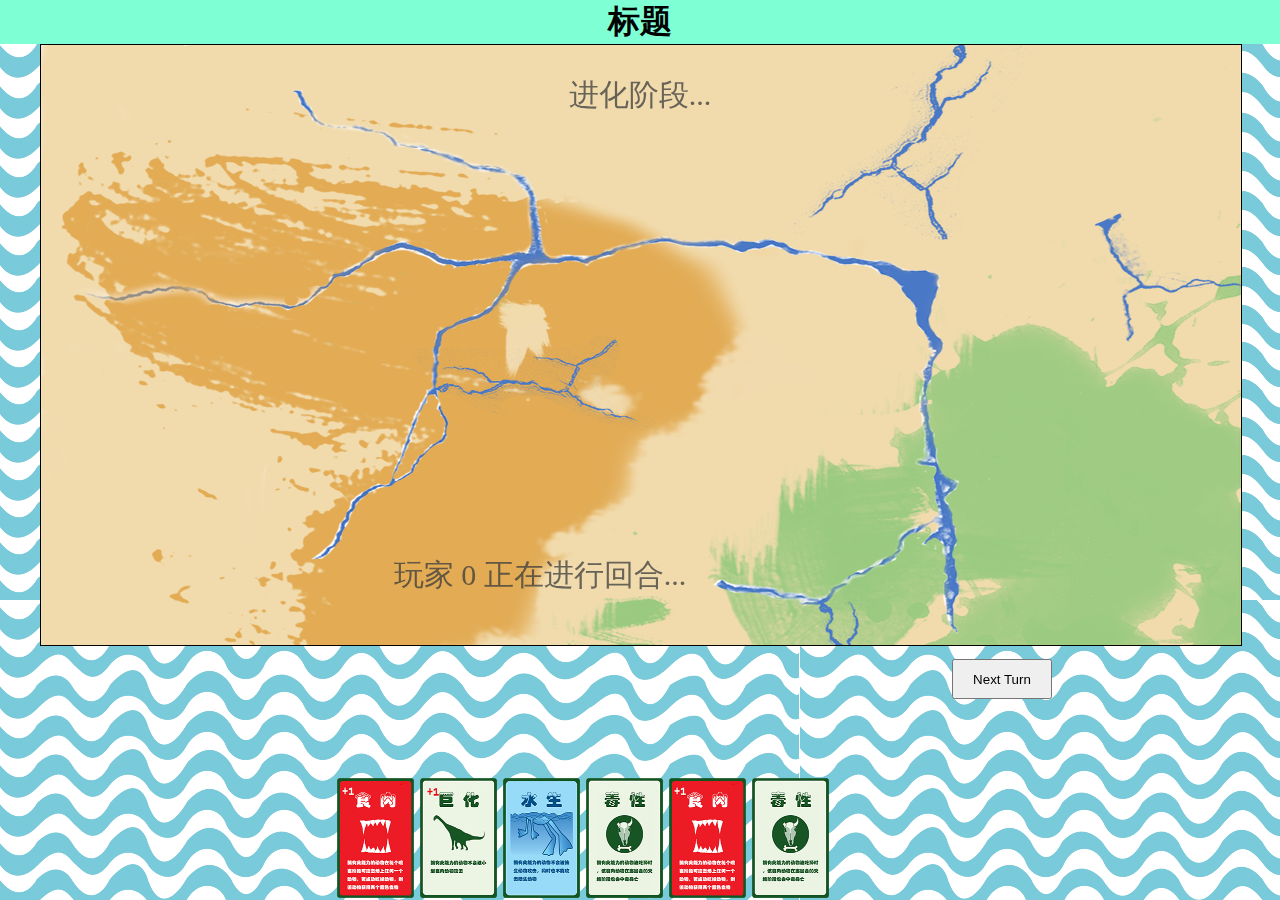
==== game.html @ cef131b4 "change name" ====
<!DOCTYPE <!DOCTYPE html>
<html>
<head>
    <meta charset="utf-8" />
    <meta http-equiv="X-UA-Compatible" content="IE=edge">
    <title>进化：物种起源</title>
    <meta name="viewport" content="width=device-width, initial-scale=1">
    <link rel="stylesheet" type="text/css" media="screen" href="main.css" />
    <script src="js/main.js"></script>
    <script src="js/game.js"></script>
    <script src="js/cmd.js"></script>
    <script src="js/card.js"></script>
    <script src="js/jquery-3.3.1.min.js"></script>
    <script src="js/anime.js"></script>
    <style>
        body{background-image: url(image/bolang.png)}
    </style>
</head>
<body onload="main()">
    <div class = "container" >
        <div class="top">
            <h1>标题</h1>
        </div>
        <div>
            <div class="game-div" style="margin: 0 auto;">
                <div class="game-div2">
                    <div class="food-div">
                        <div class="attack-div">
                            <canvas class="game-canvas" width="1200px" height="600px"></canvas>
                            <canvas class="game-canvas2" width="1200px" height="600px"></canvas>
                            <canvas class="text-canvas" width="1200px" height="600px"></canvas>
                            <canvas class="info-canvas" width="1200px" height="600px"></canvas>
                            <canvas class="food-canvas" width="1200px" height="600px"></canvas>
                            <canvas class="mark-canvas" width="1200px" height="600px"></canvas>
                            <canvas class="temp-canvas" width="1200px" height="600px"></canvas>
                            <canvas class="board-canvas" width="1200px" height="600px"></canvas>
                        </div>
                    </div>
                </div>
            </div>
            <div class="handcard-div">
                <table class="handcard">
                    <tbody>
                    <tr>
                        <td>1</td><td>2</td><td>3</td><td>4</td><td>5</td><td>6</td><td>7</td><td>8</td><td>9</td>
                    </tr>
                    </tbody>
                </table>
                <input type="button" value="Next Turn" class="next-turn" />
                <input type="button" value="Next Player" class="next-player" />
            </div>
        </div>
    </div>
</body>
</html>
---- main.css ----
*{margin: 0; padding: 0;}
body{background-color: aqua;}
img{-moz-user-select: none;   
    -webkit-user-select: none;   
    -ms-user-select: none;   
    -khtml-user-select: none;   
    user-select: none;  }
.top{background-color: aquamarine;}

h1{text-align: center;}

.game-div{margin: 0 auto; width: 1200px; height: 600px; /*border: 5px solid green;*/ position:relative;}
.game-div2{width: 1200px; height: 600px; /*border: 2px yellowgreen solid;*/}
.food-div{width: 1200px; height: 600px; /*border: 2px greenyellow solid;*/}
.attack-div{width: 1200px; height: 600px;}

.game-canvas{
    border: 1px solid black; background-image: url(background.png); background-repeat: no-repeat;
    position: absolute; z-index: -10;
}
.game-canvas2{
    position: absolute; z-index: -5;
}
.text-canvas{
    position: absolute; z-index: -7;
}
.info-canvas{
    position: absolute; z-index: -6;
}
.food-canvas{
    position: absolute; z-index: -8;
}
.mark-canvas{
    position: absolute; z-index: -1;
}
.temp-canvas{
    position: absolute; z-index: 0;
}
.board-canvas{
    position: absolute; z-index: -10;
}

.handcard-div{width: 1200px; height: 70px; margin: 0 auto; /*border: 3px black solid;*/} 
.handcard{
    margin: -20px 100px 0 0; height: 70px; width: 750px; position: absolute; left: 26%; bottom: 0px; 
    /*border: 2px black solid;*/
}
.handcard td{
    height:120px; width: 77px; 
    /*border: 3px solid black; background-color: gold;*/ 
    text-align: center;
}

.next-turn{
    position: absolute; z-index: 10; right: 10%;
    width: 100px; height: 40px;  margin-right: 100px; margin-top: 15px; cursor: pointer;
}
.next-player{
    position: relative; display: none;
    width: 100px; height: 40px; float: right;  margin-top: -25px; margin-right: -100px; margin-bottom: -15px; cursor: pointer;
}
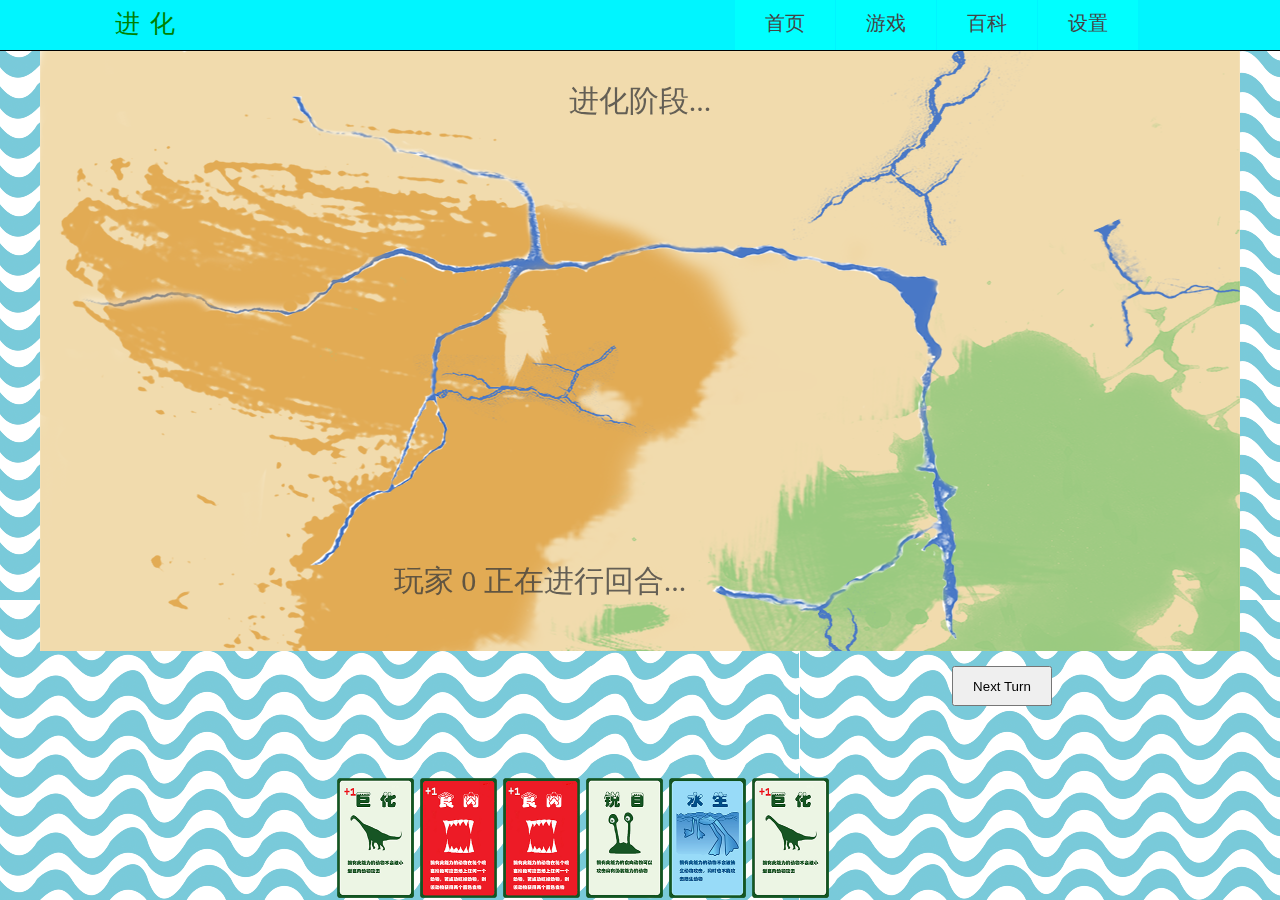
==== commit 12d8011a: "- new game ui" ====
--- a/game.html
+++ b/game.html
@@ -12,14 +12,44 @@
     <script src="js/card.js"></script>
     <script src="js/jquery-3.3.1.min.js"></script>
     <script src="js/anime.js"></script>
+    
     <style>
         body{background-image: url(image/bolang.png)}
+        li{list-style-type: none;}
+        a{text-decoration: none;}
     </style>
 </head>
 <body onload="main()">
     <div class = "container" >
         <div class="top">
-            <h1>标题</h1>
+            <p class="title">进化</p>
+            <ul class='nav'>
+                <li><a class="set">设置</a></li>
+                <li><a>百科</a></li>
+                <li><a href="game.html">游戏</a></li>
+                <li><a>首页</a></li>
+            </ul>
+        </div>
+        <div class="set-menu" >
+            <div class="set-menu1">
+                玩家人数：<select class="playerID">
+                    <option value = "0">0</option>
+                    <option value = "1">1</option>
+                    <option value = "2">2</option>
+                    <option value = "3">3</option>
+                </select>
+                <input type="button" value="设置" class="set-button"/>
+            </div>
+            <div>
+                登录玩家：<select class="playerID">
+                    <option value = "0">0</option>
+                    <option value = "1">1</option>
+                    <option value = "2">2</option>
+                    <option value = "3">3</option>
+                </select>
+                <input type="button" value="登录" class="log-button"/>
+            </div>
+            <p>等待游戏中...</p>
         </div>
         <div>
             <div class="game-div" style="margin: 0 auto;">
@@ -42,7 +72,7 @@
                 <table class="handcard">
                     <tbody>
                     <tr>
-                        <td>1</td><td>2</td><td>3</td><td>4</td><td>5</td><td>6</td><td>7</td><td>8</td><td>9</td>
+                        <td></td><td></td><td></td><td></td><td></td><td></td><td></td><td></td><td></td>
                     </tr>
                     </tbody>
                 </table>
@@ -51,5 +81,35 @@
             </div>
         </div>
     </div>
+
+    <script>
+        $(document).ready(function(){
+            var menu = $('.set-menu');
+            var set = $('.set');
+            var flag = false;
+            menu.hide();
+            set.mouseenter(function(){
+                menu.slideToggle();
+            });
+            set.mouseleave(function(){
+                clearTimeout();
+                flag = false;
+                setTimeout(function(){
+                    if (!flag)
+                        menu.slideToggle();
+                }, 300);
+            });
+            menu.mouseenter(function(){
+                clearTimeout();
+                flag = true;
+                //console.log(1);
+            });
+            menu.mouseleave(function(){
+                menu.slideToggle();
+            });
+            
+        });
+        
+    </script>
 </body>
 </html>--- a/main.css
+++ b/main.css
@@ -1,13 +1,52 @@
 *{margin: 0; padding: 0;}
 body{background-color: aqua;}
-img{-moz-user-select: none;   
+body{
+    -moz-user-select: none;   
     -webkit-user-select: none;   
     -ms-user-select: none;   
     -khtml-user-select: none;   
-    user-select: none;  }
-.top{background-color: aquamarine;}
+    user-select: none;
+}
 
-h1{text-align: center;}
+.top{
+    width: 100%;
+    height: 50px;
+    background-color:#00F5FF;
+    border-bottom: 1px black solid;
+}
+.top .title{
+    letter-spacing: 10px;
+    width: 70px;
+    height: 30px;
+    font-size: 25px; color: green; 
+    text-align: center;
+    margin-top: 7px;
+    margin-left: 9%;
+    float: left;
+}
+.nav{
+    margin-right: 11%;
+}
+.nav li{
+    font-size: 20px; color: #444; text-align: center;
+    height: 40px; width: 100px; background-color: #00FFFF; 
+    float:right; margin-right: 1px;
+}
+.nav li:hover{cursor: pointer; background-color: aliceblue;}
+.nav li a{
+    font-size: 20px; color: #444; text-align: center;
+    display: block; height: 100%; padding-top: 10px; background-color: #00FFFF;
+}
+.set-menu{
+    position: absolute; z-index: 10;
+    width: 200px; height: 120px; background-color: aliceblue;
+    right: 4.6%; padding: 30px;
+}
+.set-menu1{height: 50px;}
+.set-menu select{width: 50px; height: 30px;}
+.set-menu .set-button{width: 40px; height: 25px; float: right;}
+.set-menu .log-button{width: 40px; height: 25px; float: right;}
+.set-menu p{width: 100px; height: 25px; margin-top: 20px;}
 
 .game-div{margin: 0 auto; width: 1200px; height: 600px; /*border: 5px solid green;*/ position:relative;}
 .game-div2{width: 1200px; height: 600px; /*border: 2px yellowgreen solid;*/}
@@ -15,7 +54,7 @@
 .attack-div{width: 1200px; height: 600px;}
 
 .game-canvas{
-    border: 1px solid black; background-image: url(background.png); background-repeat: no-repeat;
+    /*border: 1px solid black;*/ background-image: url(background.png); background-repeat: no-repeat;
     position: absolute; z-index: -10;
 }
 .game-canvas2{
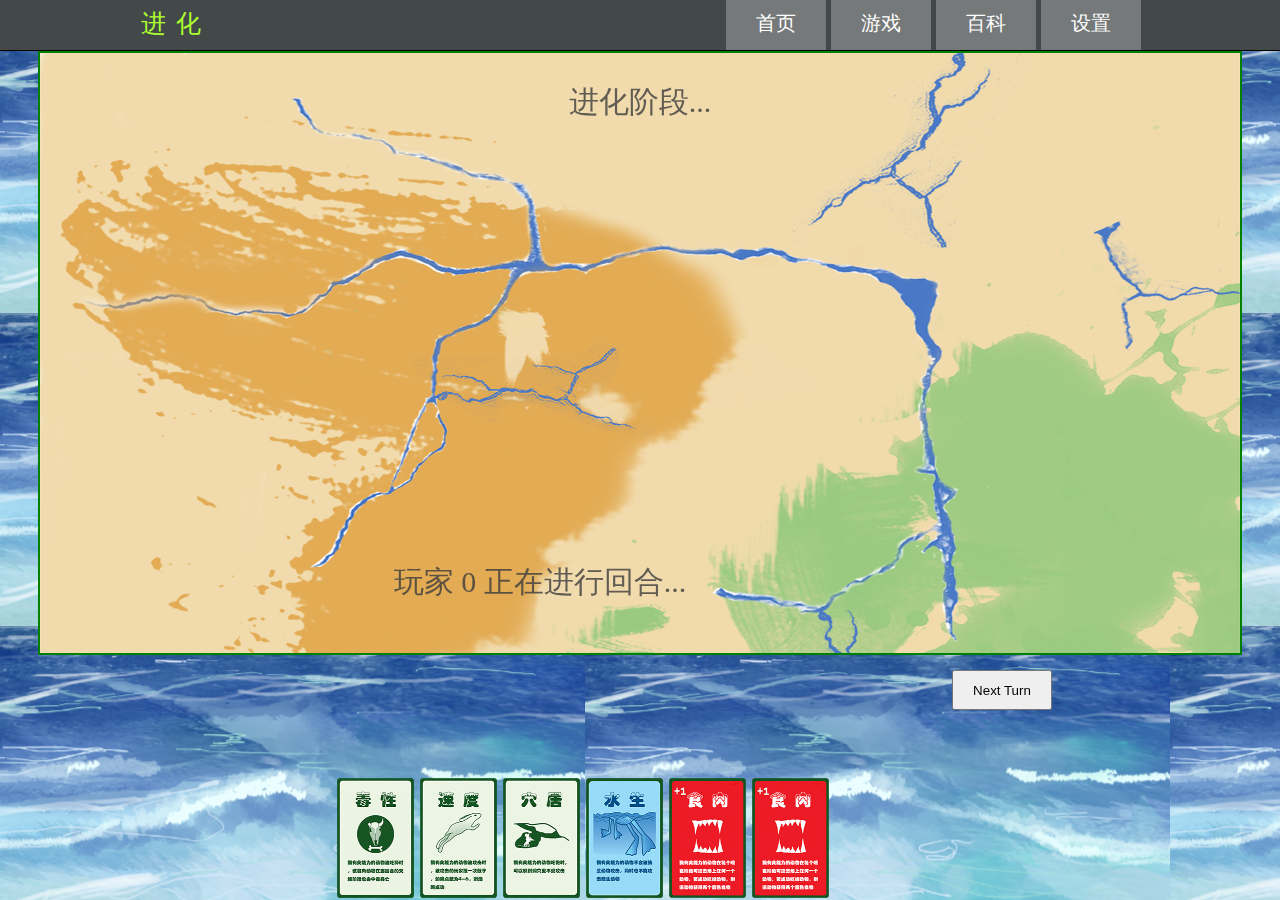
==== commit 306e647c: "- beautify ui" ====
--- a/game.html
+++ b/game.html
@@ -14,9 +14,10 @@
     <script src="js/anime.js"></script>
     
     <style>
-        body{background-image: url(image/bolang.png)}
+        body{background-image: url(image/bolang2.png)}
         li{list-style-type: none;}
         a{text-decoration: none;}
+        .top{background-image: url();}
     </style>
 </head>
 <body onload="main()">
--- a/main.css
+++ b/main.css
@@ -1,5 +1,5 @@
 *{margin: 0; padding: 0;}
-body{background-color: aqua;}
+body{background-color:white;}
 body{
     -moz-user-select: none;   
     -webkit-user-select: none;   
@@ -11,32 +11,33 @@
 .top{
     width: 100%;
     height: 50px;
-    background-color:#00F5FF;
+    background-color:rgb(67, 73, 73);
     border-bottom: 1px black solid;
 }
 .top .title{
     letter-spacing: 10px;
     width: 70px;
     height: 30px;
-    font-size: 25px; color: green; 
+    font-size: 25px; color: greenyellow; 
     text-align: center;
     margin-top: 7px;
-    margin-left: 9%;
+    margin-left: 11%;
     float: left;
 }
 .nav{
-    margin-right: 11%;
+    margin-right: 10.5%;
 }
 .nav li{
-    font-size: 20px; color: #444; text-align: center;
-    height: 40px; width: 100px; background-color: #00FFFF; 
-    float:right; margin-right: 1px;
+    font-size: 20px; color: #FFF; text-align: center;
+    height: 40px; width: 100px; 
+    float:right; margin-right: 5px;
 }
-.nav li:hover{cursor: pointer; background-color: aliceblue;}
 .nav li a{
-    font-size: 20px; color: #444; text-align: center;
-    display: block; height: 100%; padding-top: 10px; background-color: #00FFFF;
+    font-size: 20px; color: #FFF; text-align: center;
+    display: block; height: 100%; padding-top: 10px; background-color: rgb(117, 121, 121);
 }
+.nav li a:hover{cursor: pointer; background-color: aliceblue; color: rgb(117, 121, 121);}
+
 .set-menu{
     position: absolute; z-index: 10;
     width: 200px; height: 120px; background-color: aliceblue;
@@ -48,7 +49,7 @@
 .set-menu .log-button{width: 40px; height: 25px; float: right;}
 .set-menu p{width: 100px; height: 25px; margin-top: 20px;}
 
-.game-div{margin: 0 auto; width: 1200px; height: 600px; /*border: 5px solid green;*/ position:relative;}
+.game-div{margin: 0 auto; width: 1200px; height: 600px; border: 2px solid green; position:relative;}
 .game-div2{width: 1200px; height: 600px; /*border: 2px yellowgreen solid;*/}
 .food-div{width: 1200px; height: 600px; /*border: 2px greenyellow solid;*/}
 .attack-div{width: 1200px; height: 600px;}
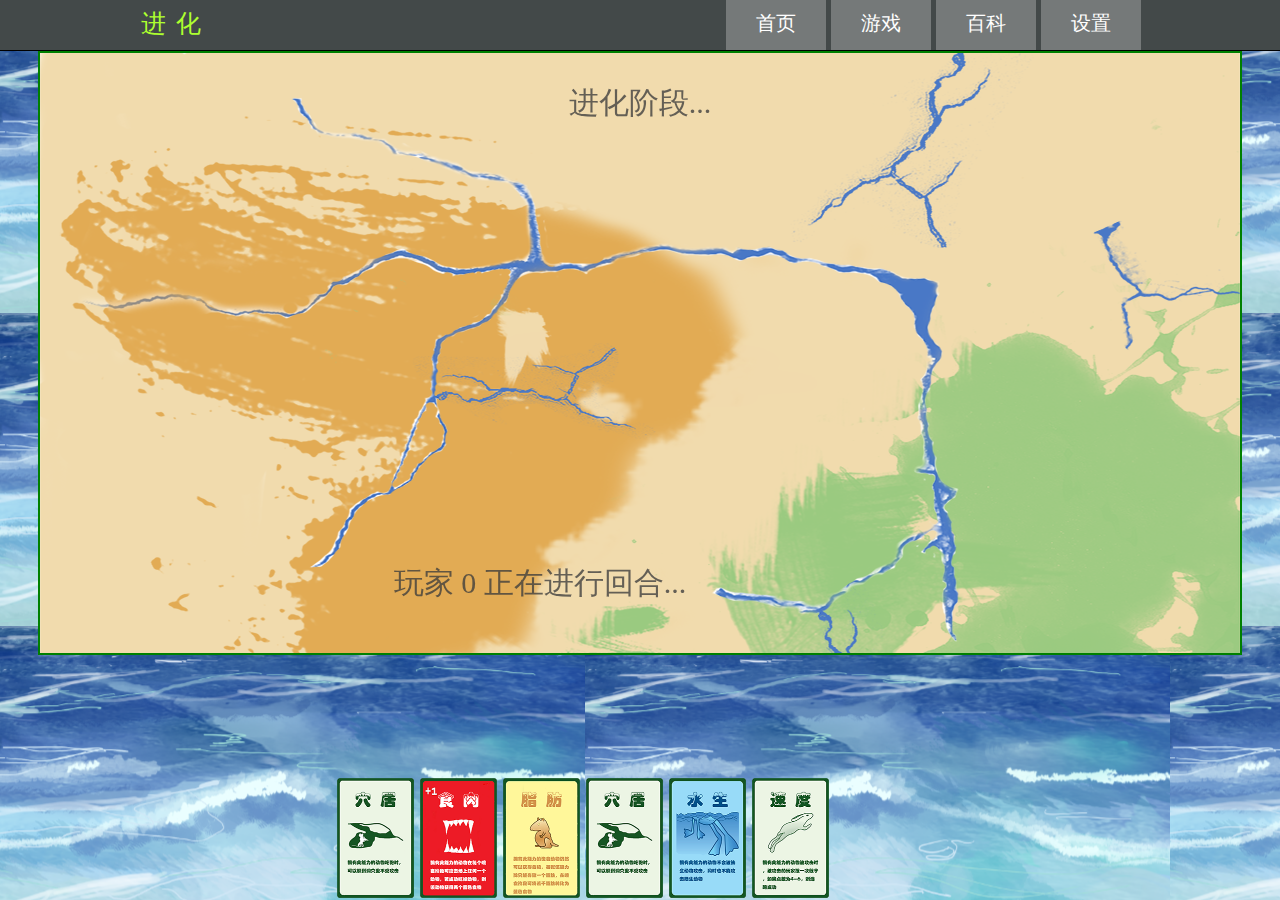
==== commit 82bc54ab: "beautify game index" ====
--- a/game.html
+++ b/game.html
@@ -33,11 +33,10 @@
         </div>
         <div class="set-menu" >
             <div class="set-menu1">
-                玩家人数：<select class="playerID">
-                    <option value = "0">0</option>
-                    <option value = "1">1</option>
+                玩家人数：<select class="playerNum">
                     <option value = "2">2</option>
                     <option value = "3">3</option>
+                    <option value = "4">4</option>
                 </select>
                 <input type="button" value="设置" class="set-button"/>
             </div>
@@ -53,6 +52,7 @@
             <p>等待游戏中...</p>
         </div>
         <div>
+            <p class="playerInfo"></p>
             <div class="game-div" style="margin: 0 auto;">
                 <div class="game-div2">
                     <div class="food-div">
@@ -85,32 +85,31 @@
 
     <script>
         $(document).ready(function(){
+            let timeout = null;
             var menu = $('.set-menu');
             var set = $('.set');
             var flag = false;
             menu.hide();
             set.mouseenter(function(){
-                menu.slideToggle();
+                menu.slideDown("fast");
             });
             set.mouseleave(function(){
-                clearTimeout();
+                clearTimeout(timeout);
                 flag = false;
-                setTimeout(function(){
+                timeout = setTimeout(function(){
                     if (!flag)
-                        menu.slideToggle();
-                }, 300);
+                        menu.slideUp("fast");
+                }, 100);
             });
             menu.mouseenter(function(){
-                clearTimeout();
+                clearTimeout(timeout);
                 flag = true;
                 //console.log(1);
             });
             menu.mouseleave(function(){
-                menu.slideToggle();
+                menu.slideUp("fast");
             });
-            
         });
-        
     </script>
 </body>
 </html>--- a/main.css
+++ b/main.css
@@ -42,12 +42,15 @@
     position: absolute; z-index: 10;
     width: 200px; height: 120px; background-color: aliceblue;
     right: 4.6%; padding: 30px;
+    box-shadow: 3px 3px 5px #888888;
 }
 .set-menu1{height: 50px;}
 .set-menu select{width: 50px; height: 30px;}
 .set-menu .set-button{width: 40px; height: 25px; float: right;}
 .set-menu .log-button{width: 40px; height: 25px; float: right;}
 .set-menu p{width: 100px; height: 25px; margin-top: 20px;}
+
+.playerInfo{position: absolute; z-index: 5; font-size: 25px; color: rgb(94, 97, 89); right: 12%; top: 9%;}
 
 .game-div{margin: 0 auto; width: 1200px; height: 600px; border: 2px solid green; position:relative;}
 .game-div2{width: 1200px; height: 600px; /*border: 2px yellowgreen solid;*/}
@@ -94,6 +97,7 @@
 .next-turn{
     position: absolute; z-index: 10; right: 10%;
     width: 100px; height: 40px;  margin-right: 100px; margin-top: 15px; cursor: pointer;
+    display: none;
 }
 .next-player{
     position: relative; display: none;
